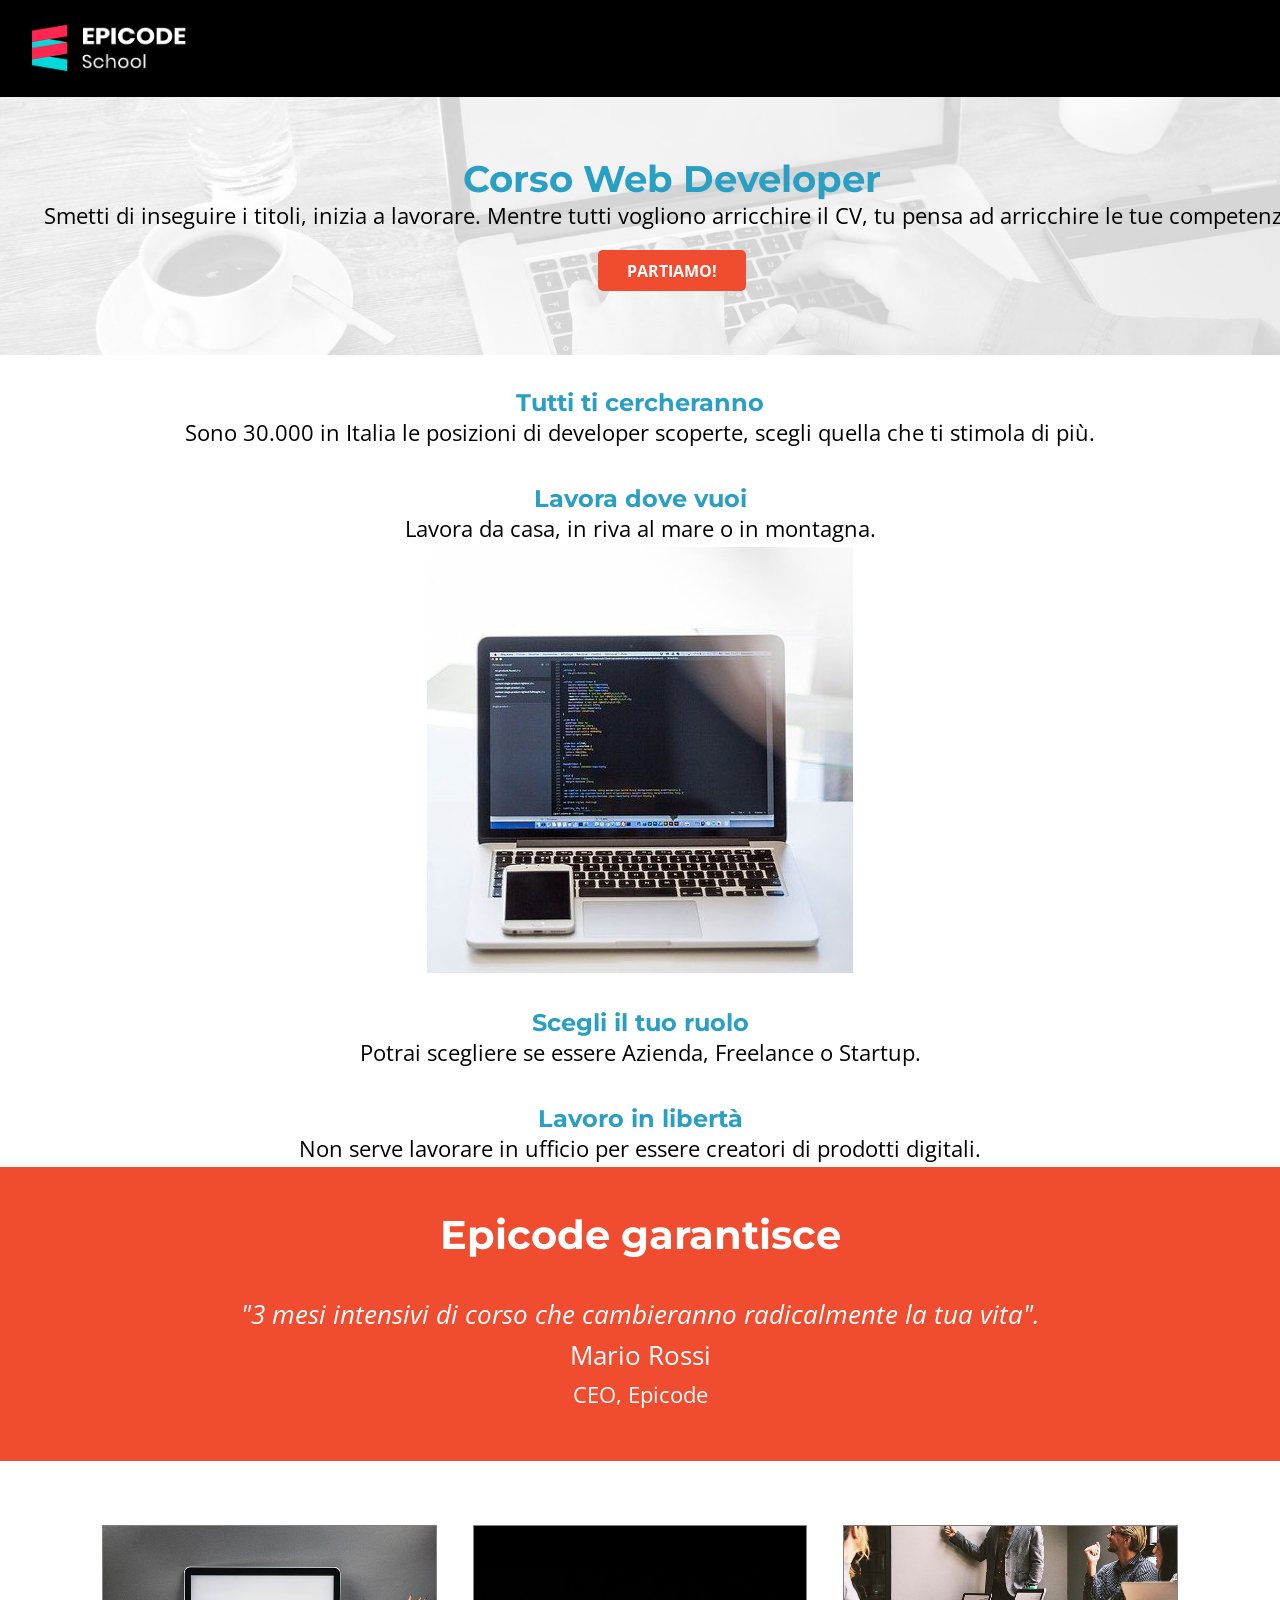
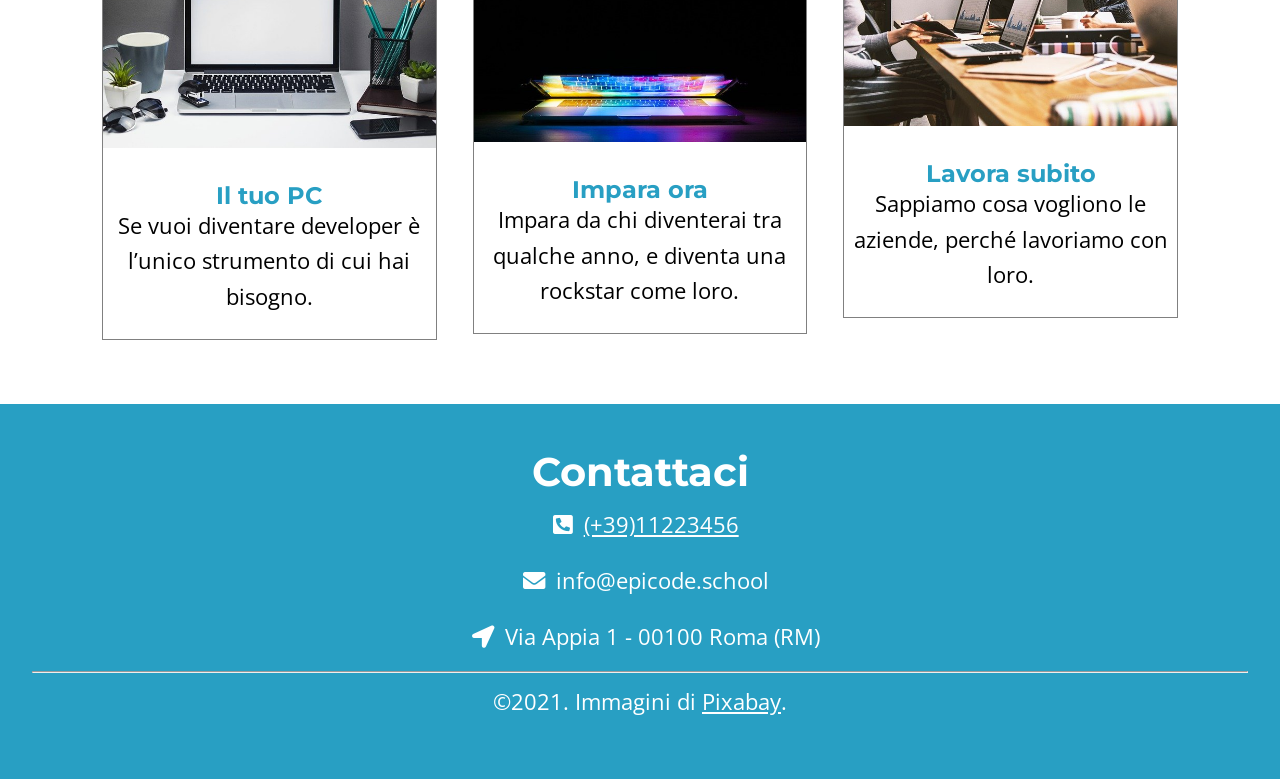
==== mobilpage.html @ e55f6f94 "::" ====
<!DOCTYPE html>
<html lang="en">

<head>
    <meta charset="UTF-8">
    <meta name="viewport" content="width=device-width, initial-scale=1.0">
    <link rel="stylesheet" href="./Mockups/css/reset.css">
    <link rel="stylesheet" href="./Mockups/css/style2.css">
    <link rel="preconnect" href="https://fonts.googleapis.com">
    <link rel="preconnect" href="https://fonts.gstatic.com" crossorigin>
    <link
        href="https://fonts.googleapis.com/css2?family=Montserrat:ital,wght@0,100..900;1,100..900&family=Open+Sans:ital,wght@0,300..800;1,300..800&display=swap"
        rel="stylesheet">
        <link rel="stylesheet" href="https://cdnjs.cloudflare.com/ajax/libs/font-awesome/5.15.4/css/all.min.css" integrity="sha512-1ycn6IcaQQ40/MKBW2W4Rhis/DbILU74C1vSrLJxCq57o941Ym01SwNsOMqvEBFlcgUa6xLiPY/NS5R+E6ztJQ==" crossorigin="anonymous" referrerpolicy="no-referrer" />
    <title>Epicode Page</title>
</head>

<body>
    <header>
        <div class="logobox">
            <img src="./Esercizio/images/logo.png">
        </div>
    </header>
    <main>
        <div class="topbox">
            <h2>Corso Web Developer</h2>
            <p>Smetti di inseguire i titoli, inizia a lavorare. Mentre tutti vogliono arricchire il CV, tu pensa ad
                arricchire le tue competenze.
            </p>
            <div class="btnbox">PARTIAMO!</div><!--insertare button-->
        </div>
        <div class="midbox">
            <h3>Tutti ti cercheranno</h3>
            <p>Sono 30.000 in Italia le posizioni di developer scoperte, scegli quella che ti stimola di più.</p>
            <h3>Lavora dove vuoi</h3>
            <p>Lavora da casa, in riva al mare o in montagna.</p>
            <img src="./Esercizio/images/notebook.jpg" alt="iamgepc">
            <h3>Scegli il tuo ruolo</h3>
            <p>Potrai scegliere se essere Azienda, Freelance o Startup.</p>
            <h3>Lavoro in libertà</h3>
            <p>Non serve lavorare in ufficio per essere creatori di prodotti digitali.</p>
        </div>
        <div class="autorbox">
            <h4>Epicode garantisce</h4>
            <p>"3 mesi intensivi di corso che cambieranno radicalmente la tua vita".</p>
            <p id="nameautor">Mario Rossi</p>
            <p>CEO, Epicode</p>
        </div>
        <div class="midbox2">
            <div class="imgbox"><img src="./Esercizio/images/foto1.jpg" alt="portatileimg">
                <h3>Il tuo PC</h3>
                <p>Se vuoi diventare developer è l’unico strumento di cui hai bisogno.</p>
            </div>
            <div class="imgbox">
                <img src="./Esercizio/images/foto2.jpg" alt="portatileimg2">
                <h3>Impara ora</h3>
                <p>Impara da chi diventerai tra qualche anno, e diventa una rockstar come loro.</p>
            </div>
            <div class="imgbox"><img src="./Esercizio/images/foto3.jpg" alt="portatileimg3">
                <h3>Lavora subito</h3>
                <p>Sappiamo cosa vogliono le aziende, perché lavoriamo con loro.</p>
            </div>


        </div>
    </main>
    <footer>
        <div class="footerbox">
            <h1>Contattaci</h1>
            <p><i class="fas fa-phone-square-alt"></i><a href="#">(+39)11223456</a></p>
            <p><i class="fas fa-envelope"></i><a href="#"></a>info@epicode.school</p>
            <p><i class="fas fa-location-arrow"></i>Via Appia 1 - 00100 Roma (RM)</p>
            <hr>
            <p>©2021. Immagini di <a href="#">Pixabay</a>.</p>
        </div>
    </footer>
</body>

</html>
---- Mockups/css/style2.css ----
body{
    width:100%;
    font-family:"Open Sans", sans-serif;
}

main{
    margin-top:0;
    text-align:center;
}

img{
    max-width:100%;
}


header{
    background-color:black;
}

.logobox{
    text-align:left;
    width:auto;
    padding:1.5em 2em;
}

.logobox img{
    width:12vw;
}


.topbox{
    background-image:url("../../Esercizio/images/banner.jpg");
    background-size:cover;
    background-position:center;
    text-align:center;
    padding:4em 2em;
    width:100%;
}

.btnbox{
    display:inline-block;
    background-color:#f04c2f;
    color:white;
    font-weight:bold;
    padding:0.8em 1.8em;
    border-radius:5px;
    margin-top:1em;
}

h1,h2,h3,h4{
    font-family:"Montserrat", sans-serif;
    font-weight:bold;
}

h1{
    font-size:2.5em;
    color:white;
}

h2{
    font-size:2.3em;
    color:#289fc3;
}

h3{
    font-size:1.5em;
    color:#289fc3;
    margin-top:1.5em;
}

h4{
    font-size:2.5em;
    color:white;
    margin-bottom:1em;
}

p{
    font-size:1.4em;
    line-height:1.6em;
}


.secsecond {
    width:100%;
    padding:4em 0;
    display: inline-block;
    
}

.imgmid{
    width:35%;
    display:inline-block;
    vertical-align: left;

}

.imgmid img{
    width:50%;
    max-width:320px;
    border-radius: 100%;
}

.textmid{
    width:60%;
    display:inline-block;
}


.autorbox{
    background-color:#f04c2f;
    text-align:center;
    padding:3em 2em;
    color:white;
}

.autorbox > p:first-of-type{
    font-size:1.6em;
    font-style:italic;
}

#nameautor{
    font-size:1.6em;
}
.midbox2{
    text-align:center;
    margin:3em 0;
}

.imgbox{
    display:inline-block;
    vertical-align:top;
    width:26%;
    margin:1em;
    padding:0 0 1.5em 0;
    border:1px solid gray;
    text-align:center;
}

.imgbox img{
    width:100%;
    display:block;
}


.footerbox{
    background-color:#289fc3;
    text-align:center;
    color:white;
    padding:3em 2em;
}

.footerbox p{
    margin:0.5em 0;
}

.footerbox a{
    color:white;
}

i{
    padding:0.5em;
}
.imgmid{
    text-align: left;

}
.textcol{
    text-align: right;
    display: inline-block;
    
}
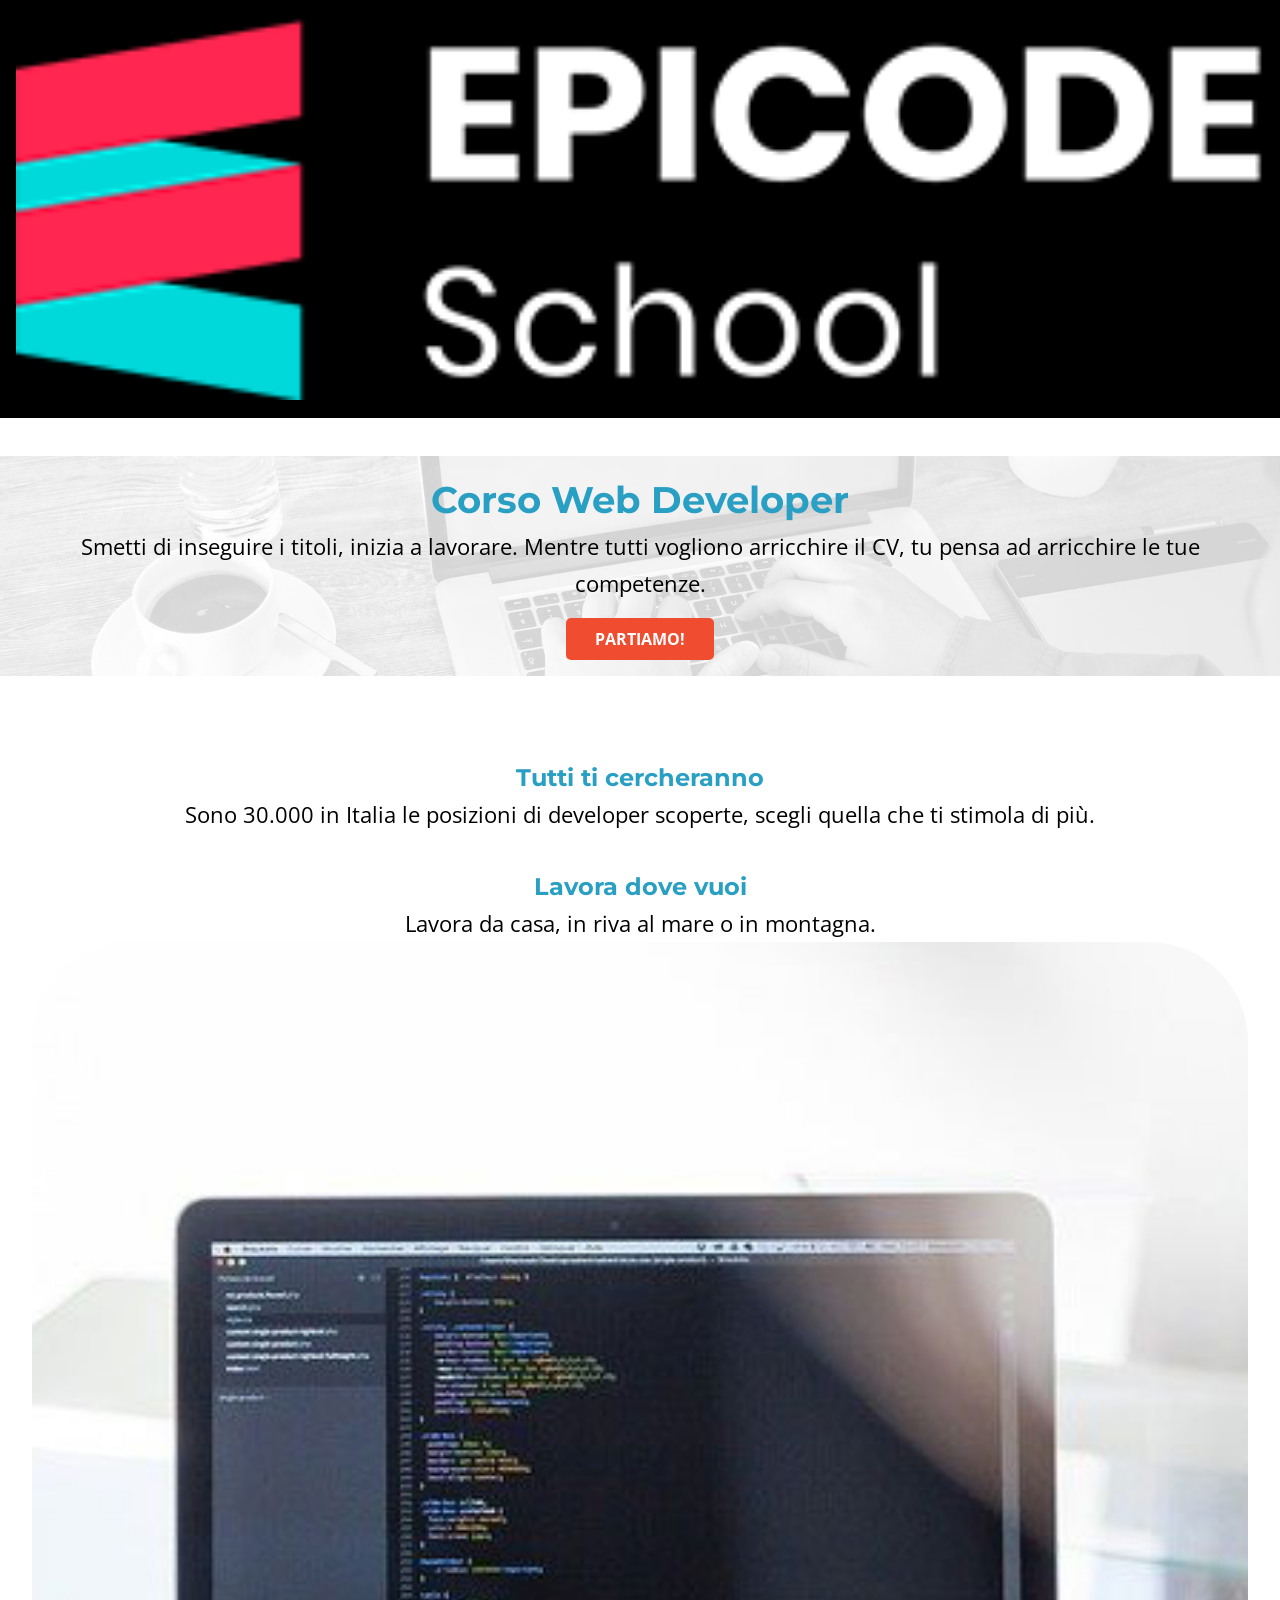
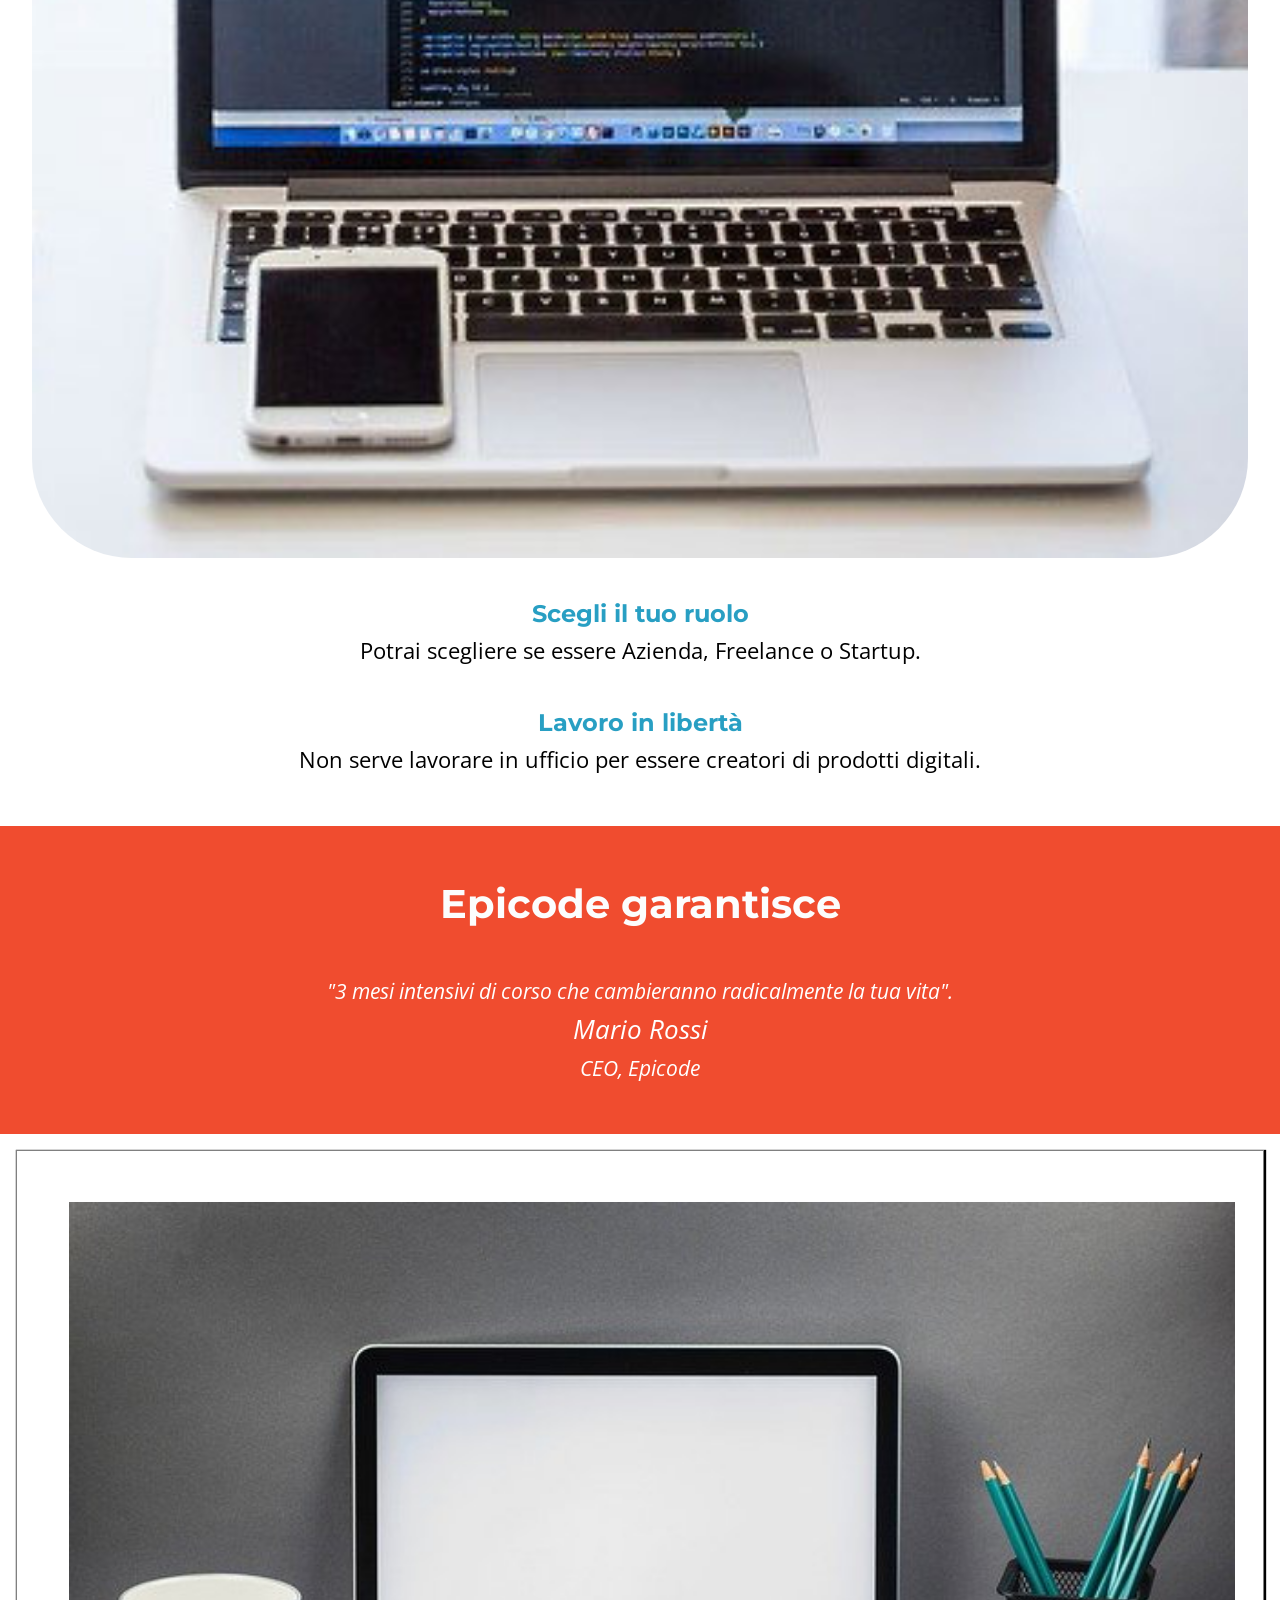
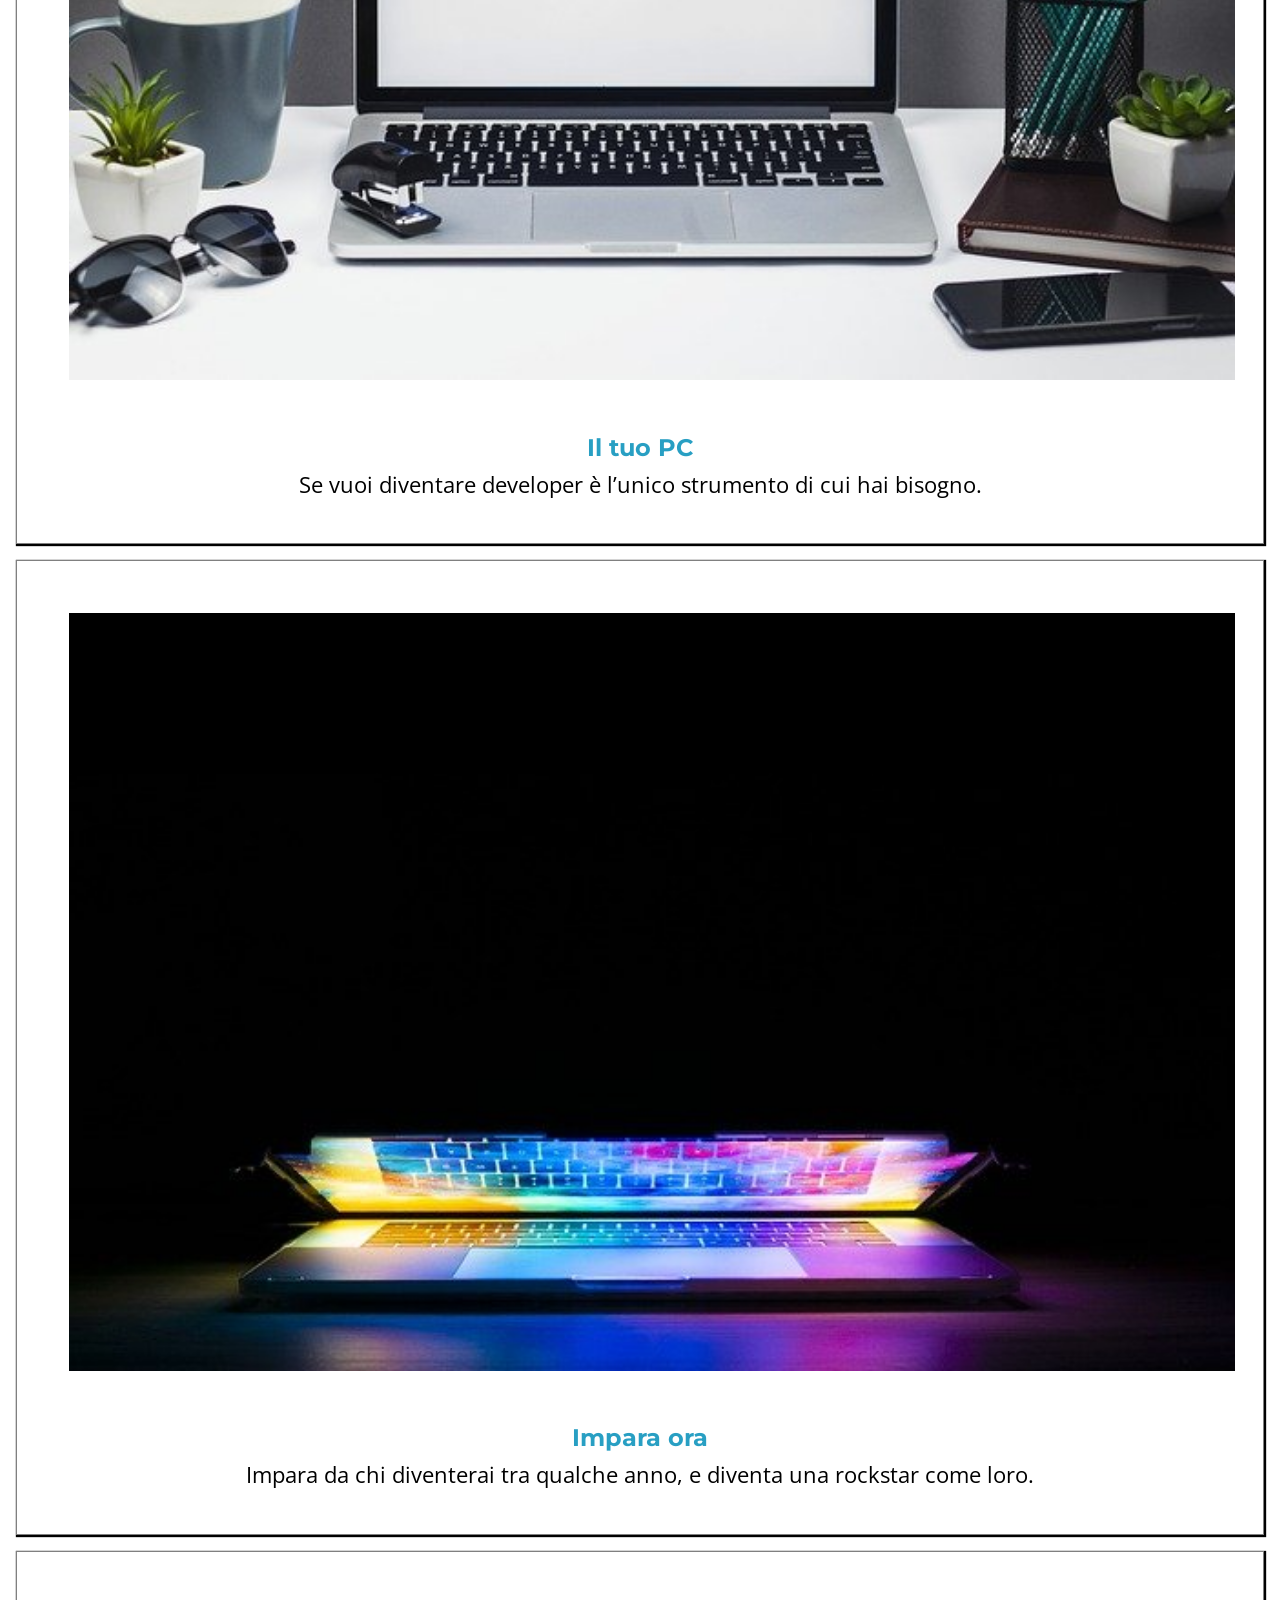
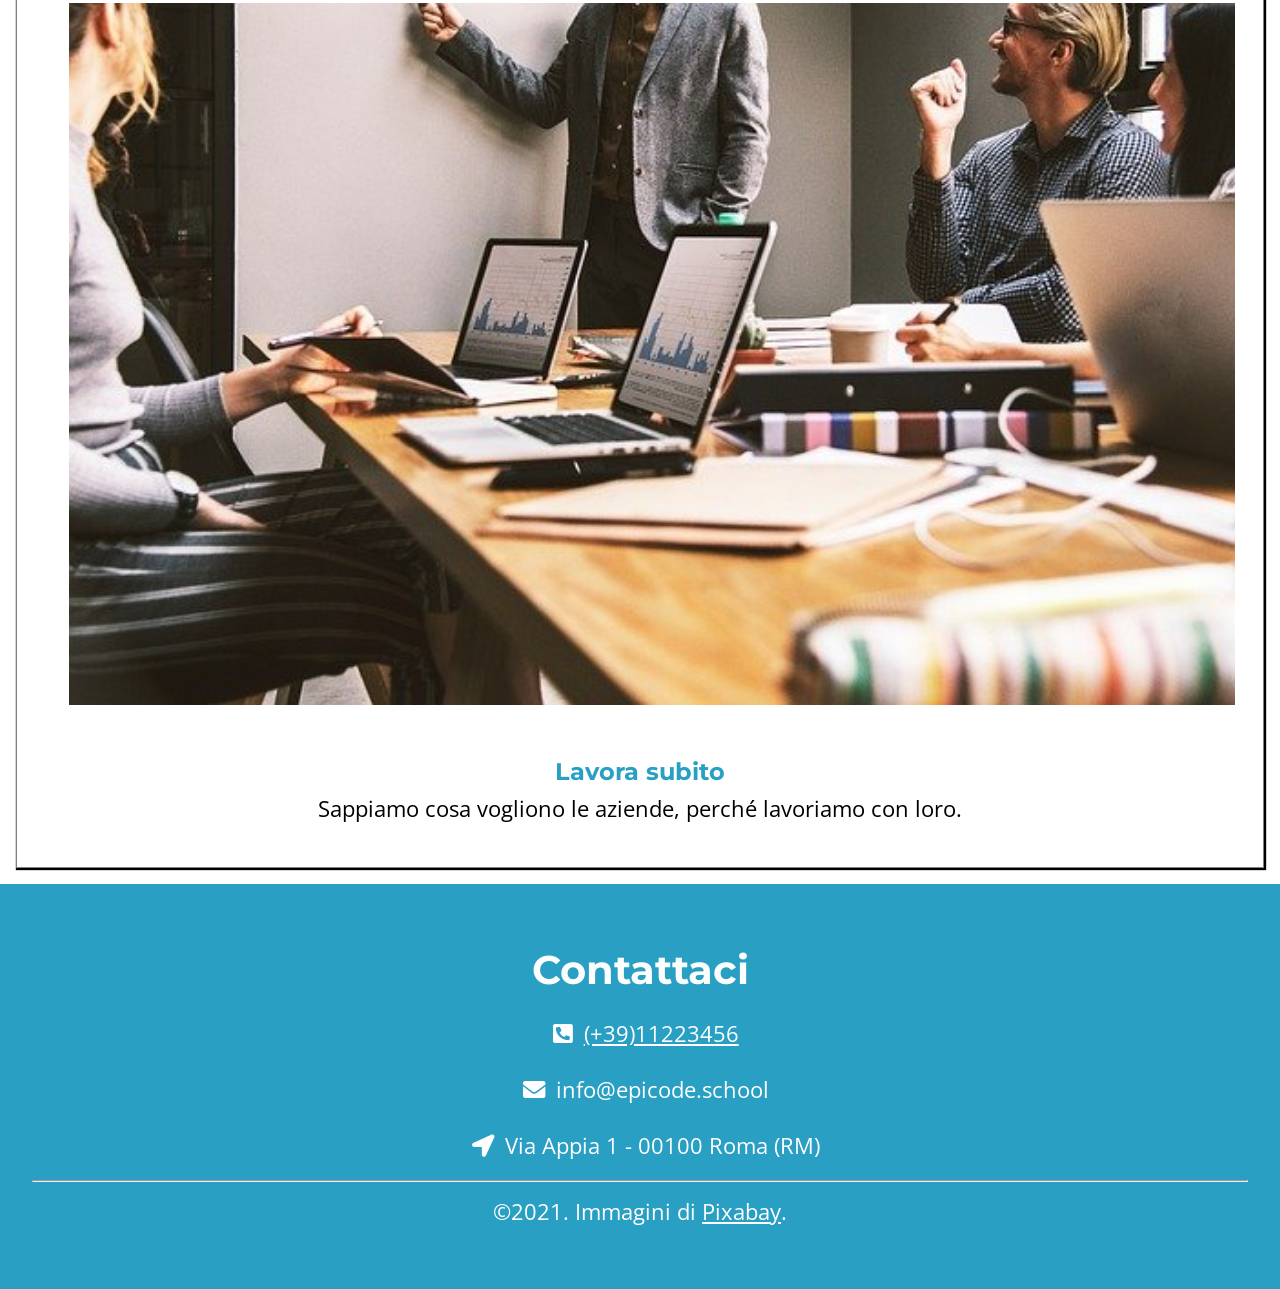
==== commit 37d9c430: "changed the stylesheet entrambi" ====
--- a/mobilpage.html
+++ b/mobilpage.html
@@ -5,7 +5,7 @@
     <meta charset="UTF-8">
     <meta name="viewport" content="width=device-width, initial-scale=1.0">
     <link rel="stylesheet" href="./Mockups/css/reset.css">
-    <link rel="stylesheet" href="./Mockups/css/style2.css">
+    <link rel="stylesheet" href="./Mockups/css/style.css">
     <link rel="preconnect" href="https://fonts.googleapis.com">
     <link rel="preconnect" href="https://fonts.gstatic.com" crossorigin>
     <link
--- a/Mockups/css/style.css
+++ b/Mockups/css/style.css
@@ -0,0 +1,152 @@
+/* Your styles here */
+body {
+    width: 100%;
+    font-family: "Open Sans", sans-serif;
+}
+
+header {
+    background-color: black;
+
+}
+
+.logobox {
+    text-align: center;
+}
+.btnbox {
+    display: inline-block;
+    background-color: #f04c2f; 
+    color: white;
+    font-weight: bold;
+    padding: 0.8em 1.8em;
+    border-radius: 5px;
+    margin-top: 1em;
+}   
+.topbox {
+    background-image: url("../../Esercizio/images/banner.jpg");
+    background-size: cover;
+    background-position: center;
+    text-align: center;
+    padding: 4em 2em;
+    height: 30%;
+}
+
+.logobox,
+.topbox,
+.bottom,
+.footerbox {
+    padding: 1em;
+}
+
+.midbox {
+    padding: 3em 2em;
+    text-align: center;
+}
+.midbox> img{
+    border-radius: 100px;
+}
+
+.autorbox {
+    background-color:#f04c2f;
+    text-align: center;
+    padding: 3em 2em;
+    color: white;
+
+}
+
+main {
+    margin-top: 3%;
+    text-align: center;
+
+
+}
+
+h2 {
+    font-size: 2.3em;
+    color: #289fc3;
+    font-style: sans-serif;
+    line-height: 1;
+    font-weight: bold;
+
+}
+
+p {
+    font-size: 1.4em;
+    font-style: sans-serif;
+    line-height: 1.66em;
+
+}
+
+h3 {
+    font-size: 1.5em;
+    color: #289fc3;
+    font-style: sans-serif;
+    line-height: 1em;
+    font-weight: bold;
+    margin-top: 1.5em;
+
+}
+
+h4 {
+    font-size: 2.5em;
+    color: hsl(180, 20%, 99%);
+    margin-bottom: 1em;
+    text-align: center;
+}
+
+h1 {
+    font-size: 2.5em;
+    color: hsl(180, 20%, 99%);
+    margin: 0.2em;
+    text-align: unset;
+}
+
+.autorbox>p {
+    font-size: 1.3em;
+    color: white;
+    font-style: italic;
+}
+
+.autorbox> #nameautor {
+    font-size: 1.6em;
+}
+
+img {
+    width: 100%;
+    
+}
+
+.midbox2 .imgbox img{
+    width: 100%;
+    text-align: center;
+    padding: 1%;;
+}
+.imgbox{
+    margin: 1em;
+    padding: 2.5em;
+    border: 1px solid gray;
+    box-shadow: 1px 1px 1px 1px;
+}
+.footerbox {
+    background-color: #289fc3;
+    text-align: center;
+    color: white;
+    padding: 3em 2em;
+}
+
+.footerbox>p{
+    margin: 0.5em 0;
+}
+.footerbox a {
+    color: white;
+
+}
+
+h2, h4, h3, h1{
+    font-family: "Montserrat", sans-serif;
+    font-weight: bold;
+    line-height: 1.5em;
+
+}
+i{
+    padding: 0.5em;
+}
